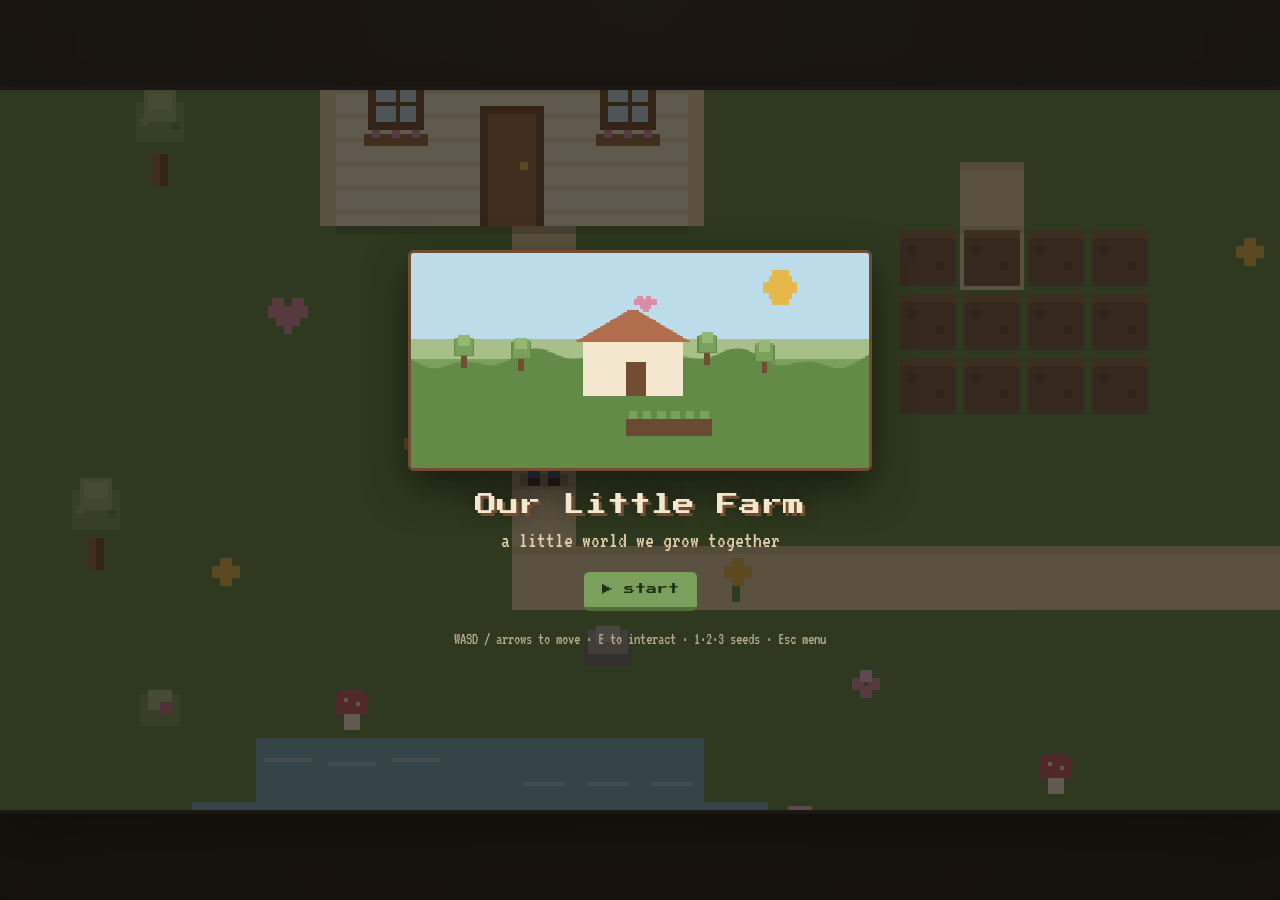
==== farm/index.html @ bc39baae "add our little farm game + footer link" ====
<!DOCTYPE html>
<html lang="en">
<head>
<meta charset="UTF-8">
<meta name="viewport" content="width=device-width, initial-scale=1.0, maximum-scale=1.0, user-scalable=no">
<title>Our Little Farm</title>
<link rel="stylesheet" href="style.css">
</head>
<body>

<div id="stage">
  <canvas id="game" width="320" height="180" aria-label="Our Little Farm game world"></canvas>

  <!-- HUD -->
  <div class="hud" id="hud" style="display:none">
    <div class="hud-left">
      <div class="chip" id="dayChip"><span class="ic">☀</span><span id="dayLabel">Day 1</span></div>
      <div class="chip gold"><span class="ic">◆</span><span id="coinLabel">0</span></div>
      <div class="chip" id="keepChip"><span class="ic">✦</span><span id="keepLabel">0 / 7 keepsakes</span></div>
    </div>
    <div class="hud-right">
      <button class="chip" id="soundBtn" aria-label="Toggle sound">♪ on</button>
      <button class="chip" id="menuBtn" aria-label="Open menu">menu</button>
    </div>
  </div>

  <!-- interaction hint -->
  <div class="hint" id="hint"></div>

  <!-- inventory -->
  <div class="inventory" id="inventory" style="display:none" role="toolbar" aria-label="Seed inventory"></div>

  <!-- dialogue -->
  <div class="dialogue" id="dialogue" role="dialog" aria-live="polite">
    <div class="who" id="dlgWho">Farmer</div>
    <div class="txt" id="dlgText"></div>
    <div class="cont" id="dlgCont">press E ▸</div>
  </div>

  <!-- title screen -->
  <div class="overlay show" id="title">
    <div class="panel">
      <canvas class="title-art" id="titleArt" width="320" height="150"></canvas>
      <div class="title-name" id="titleName">Our Little Farm</div>
      <div class="title-sub" id="titleSub">a little world we grow together</div>
      <button class="btn" id="startBtn">▶ start</button>
      <button class="btn alt" id="continueBtn" style="display:none">continue</button>
      <div class="hint-keys">WASD / arrows to move · E to interact · 1·2·3 seeds · Esc menu</div>
    </div>
  </div>

  <!-- pause menu -->
  <div class="overlay" id="menu">
    <div class="panel">
      <h2>paused</h2>
      <p>take your time.</p>
      <button class="btn block" id="resumeBtn">▶ resume</button>
      <button class="btn alt block" id="menuSoundBtn">♪ sound: on</button>
      <button class="btn alt block" id="controlsBtn">⌨ controls &amp; how to play</button>
      <button class="btn warn block" id="restartBtn">↺ restart farm</button>
    </div>
  </div>

  <!-- controls / help -->
  <div class="overlay" id="controls">
    <div class="panel">
      <h2>how to play</h2>
      <p id="controlsText"></p>
      <button class="btn block" id="controlsBack">back</button>
    </div>
  </div>

  <!-- seed shop -->
  <div class="overlay" id="shop">
    <div class="panel">
      <h2>seed box</h2>
      <p>trade a few coins for seeds.</p>
      <div id="shopList"></div>
      <button class="btn alt block" id="shopClose">close</button>
    </div>
  </div>

  <!-- ending -->
  <div class="overlay" id="ending">
    <div class="panel">
      <div class="ending-flowers">❀ ❀ ❀</div>
      <h2 id="endTitle">Happy 2 Months</h2>
      <p id="endSub">and many, many more</p>
      <button class="btn block" id="keepPlaying">keep tending the farm</button>
      <button class="btn alt block" id="endRestart">start over</button>
    </div>
  </div>

  <!-- touch controls -->
  <div class="touch" id="touch">
    <div class="dpad">
      <button class="dbtn up" data-dir="up" aria-label="Move up">▲</button>
      <button class="dbtn left" data-dir="left" aria-label="Move left">◀</button>
      <button class="dbtn right" data-dir="right" aria-label="Move right">▶</button>
      <button class="dbtn down" data-dir="down" aria-label="Move down">▼</button>
    </div>
    <button class="act-btn" id="actBtn" aria-label="Interact">E</button>
  </div>
</div>

<script src="gameConfig.js"></script>
<script src="game.js"></script>
</body>
</html>
---- farm/style.css ----
@import url('https://fonts.googleapis.com/css2?family=Press+Start+2P&family=VT323&display=swap');

:root {
  --ink: #3c3227;
  --cream: #f3e8cf;
  --cream-dark: #e0cfa6;
  --wood: #9c6b43;
  --wood-dark: #734d31;
  --grass: #7ba05b;
  --pink: #d98ca5;
  --gold: #e6b84a;
  --panel-bg: #2c2620;
}

* { margin: 0; padding: 0; box-sizing: border-box; }

html, body {
  height: 100%;
  width: 100%;
  overflow: hidden;
  background: #1b1712;
  font-family: 'VT323', monospace;
  color: var(--ink);
  -webkit-user-select: none;
  user-select: none;
  touch-action: none;
}

#stage {
  position: fixed;
  inset: 0;
  display: flex;
  align-items: center;
  justify-content: center;
  background:
    radial-gradient(120% 120% at 50% 0%, #2a2620 0%, #161310 100%);
}

#game {
  display: block;
  image-rendering: pixelated;
  image-rendering: -moz-crisp-edges;
  image-rendering: crisp-edges;
  box-shadow: 0 0 0 4px #2c2620, 0 18px 50px rgba(0,0,0,0.55);
  background: #bcdcea;
}

/* ---------------- HUD ---------------- */
.hud {
  position: absolute;
  top: 0; left: 0; right: 0;
  display: flex;
  justify-content: space-between;
  align-items: flex-start;
  padding: 10px 12px;
  pointer-events: none;
  font-family: 'Press Start 2P', monospace;
  z-index: 20;
}
.hud-left, .hud-right { display: flex; gap: 8px; align-items: center; }
.chip {
  background: rgba(44,38,32,0.86);
  color: var(--cream);
  border: 2px solid var(--wood-dark);
  border-radius: 4px;
  padding: 6px 9px 4px;
  font-size: 9px;
  line-height: 1.4;
  letter-spacing: 0.5px;
  display: flex;
  align-items: center;
  gap: 6px;
  white-space: nowrap;
}
.chip .ic { width: 12px; height: 12px; display: inline-block; }
.chip.gold { color: #ffdf8e; }
.hud button.chip {
  pointer-events: auto;
  cursor: pointer;
  transition: transform 0.08s, background 0.1s;
}
.hud button.chip:hover { background: rgba(60,52,42,0.95); }
.hud button.chip:active { transform: translateY(1px); }
.hud button.chip:focus-visible { outline: 2px solid var(--pink); outline-offset: 2px; }

/* ---------------- hint ---------------- */
.hint {
  position: absolute;
  left: 50%;
  bottom: 96px;
  transform: translateX(-50%);
  background: rgba(44,38,32,0.9);
  color: var(--cream);
  border: 2px solid var(--wood-dark);
  border-radius: 4px;
  padding: 6px 12px 4px;
  font-size: 12px;
  letter-spacing: 0.5px;
  z-index: 15;
  opacity: 0;
  transition: opacity 0.15s;
  pointer-events: none;
  text-align: center;
  max-width: 90%;
}
.hint.show { opacity: 1; }
.hint .key {
  display: inline-block;
  background: var(--cream);
  color: var(--ink);
  border-radius: 3px;
  padding: 0 5px 1px;
  font-family: 'Press Start 2P', monospace;
  font-size: 9px;
  margin: 0 2px;
}

/* ---------------- inventory bar ---------------- */
.inventory {
  position: absolute;
  left: 50%;
  bottom: 12px;
  transform: translateX(-50%);
  display: flex;
  gap: 6px;
  z-index: 18;
}
.slot {
  width: 52px;
  height: 52px;
  background: rgba(44,38,32,0.86);
  border: 2px solid var(--wood-dark);
  border-radius: 4px;
  position: relative;
  display: flex;
  align-items: center;
  justify-content: center;
  cursor: pointer;
  transition: border-color 0.1s, transform 0.08s;
}
.slot canvas { width: 34px; height: 34px; image-rendering: pixelated; }
.slot .count {
  position: absolute;
  right: 3px; bottom: 1px;
  font-family: 'Press Start 2P', monospace;
  font-size: 9px;
  color: var(--cream);
  text-shadow: 0 1px 0 #000;
}
.slot .num {
  position: absolute;
  left: 3px; top: 1px;
  font-family: 'Press Start 2P', monospace;
  font-size: 8px;
  color: #b7a98c;
}
.slot.active { border-color: var(--gold); transform: translateY(-3px); }
.slot:hover { border-color: var(--pink); }
.slot:focus-visible { outline: 2px solid var(--pink); outline-offset: 2px; }

/* ---------------- dialogue ---------------- */
.dialogue {
  position: absolute;
  left: 50%;
  bottom: 76px;
  transform: translateX(-50%) translateY(8px);
  width: min(680px, 92%);
  background: var(--cream);
  border: 3px solid var(--wood-dark);
  border-radius: 6px;
  box-shadow: inset 0 0 0 2px var(--cream-dark), 0 10px 26px rgba(0,0,0,0.4);
  padding: 16px 20px 20px;
  z-index: 40;
  opacity: 0;
  pointer-events: none;
  transition: opacity 0.15s, transform 0.15s;
}
.dialogue.show { opacity: 1; transform: translateX(-50%) translateY(0); pointer-events: auto; }
.dialogue .who {
  position: absolute;
  top: -14px; left: 16px;
  background: var(--wood);
  color: var(--cream);
  font-family: 'Press Start 2P', monospace;
  font-size: 9px;
  padding: 5px 8px 3px;
  border-radius: 4px;
  border: 2px solid var(--wood-dark);
}
.dialogue .txt {
  font-size: 21px;
  line-height: 1.25;
  color: var(--ink);
  min-height: 52px;
}
.dialogue .txt .cursor { animation: blink 0.8s steps(1) infinite; color: var(--wood); }
@keyframes blink { 50% { opacity: 0; } }
.dialogue .cont {
  position: absolute;
  right: 14px; bottom: 8px;
  font-family: 'Press Start 2P', monospace;
  font-size: 9px;
  color: var(--wood);
  animation: bob 0.8s ease-in-out infinite;
}
@keyframes bob { 50% { transform: translateY(2px); } }
.dialogue .cont.hidden { display: none; }

/* ---------------- overlay panels (menu / shop / title / ending) ---------------- */
.overlay {
  position: absolute;
  inset: 0;
  background: rgba(20,16,12,0.66);
  display: flex;
  align-items: center;
  justify-content: center;
  z-index: 60;
  opacity: 0;
  pointer-events: none;
  transition: opacity 0.2s;
  padding: 20px;
}
.overlay.show { opacity: 1; pointer-events: auto; }
.panel {
  background: var(--cream);
  border: 3px solid var(--wood-dark);
  border-radius: 8px;
  box-shadow: inset 0 0 0 3px var(--cream-dark), 0 16px 40px rgba(0,0,0,0.5);
  padding: 26px 28px;
  width: min(520px, 94%);
  text-align: center;
}
.panel h2 {
  font-family: 'Press Start 2P', monospace;
  font-size: 15px;
  color: var(--wood-dark);
  margin-bottom: 6px;
  line-height: 1.5;
}
.panel p { font-size: 20px; color: #5a4c39; margin-bottom: 18px; line-height: 1.25; }
.btn {
  font-family: 'Press Start 2P', monospace;
  font-size: 11px;
  background: var(--grass);
  color: #21301a;
  border: none;
  border-bottom: 4px solid #4f6f37;
  border-radius: 5px;
  padding: 12px 18px;
  margin: 5px;
  cursor: pointer;
  transition: transform 0.08s, filter 0.1s;
}
.btn:hover { filter: brightness(1.08); }
.btn:active { transform: translateY(2px); border-bottom-width: 2px; }
.btn:focus-visible { outline: 3px solid var(--gold); outline-offset: 2px; }
.btn.alt { background: var(--cream-dark); color: var(--ink); border-bottom-color: #b9a276; }
.btn.warn { background: #cf7f7f; color: #3a1717; border-bottom-color: #9d5555; }
.btn:disabled { opacity: 0.5; cursor: default; filter: grayscale(0.4); }
.btn.block { display: block; width: 100%; margin: 6px 0; }

/* shop rows */
.shop-row {
  display: flex;
  align-items: center;
  justify-content: space-between;
  gap: 10px;
  background: #efe3c6;
  border: 2px solid var(--cream-dark);
  border-radius: 6px;
  padding: 10px 12px;
  margin-bottom: 8px;
}
.shop-row .seed { display: flex; align-items: center; gap: 10px; font-size: 20px; }
.shop-row canvas { width: 32px; height: 32px; image-rendering: pixelated; }
.shop-row .price { font-family: 'Press Start 2P', monospace; font-size: 10px; color: var(--wood-dark); }
.shop-row .buy { margin: 0; padding: 8px 12px; font-size: 9px; }

/* title screen */
#title .panel { background: transparent; border: none; box-shadow: none; }
.title-art {
  width: 100%;
  image-rendering: pixelated;
  border: 3px solid var(--wood-dark);
  border-radius: 6px;
  box-shadow: inset 0 0 0 3px var(--cream-dark), 0 16px 40px rgba(0,0,0,0.5);
  margin-bottom: 16px;
}
.title-name {
  font-family: 'Press Start 2P', monospace;
  font-size: 22px;
  color: var(--cream);
  text-shadow: 3px 3px 0 #734d31, 0 0 18px rgba(0,0,0,0.5);
  margin-bottom: 8px;
  line-height: 1.4;
}
.title-sub {
  font-family: 'VT323', monospace;
  font-size: 22px;
  color: var(--cream-dark);
  margin-bottom: 16px;
}
.hint-keys { font-size: 16px; color: #b7a98c; margin-top: 12px; line-height: 1.4; }

/* ending */
.ending-flowers { font-size: 26px; letter-spacing: 6px; margin-bottom: 10px; }

/* touch controls */
.touch {
  position: absolute;
  inset: 0;
  z-index: 30;
  pointer-events: none;
  display: none;
}
.touch.on { display: block; }
.dpad {
  position: absolute;
  left: 18px; bottom: 76px;
  width: 150px; height: 150px;
  pointer-events: auto;
}
.dbtn {
  position: absolute;
  width: 50px; height: 50px;
  background: rgba(44,38,32,0.7);
  border: 2px solid rgba(243,232,207,0.5);
  border-radius: 8px;
  color: var(--cream);
  font-family: 'Press Start 2P', monospace;
  font-size: 14px;
  display: flex; align-items: center; justify-content: center;
}
.dbtn.up { left: 50px; top: 0; }
.dbtn.down { left: 50px; top: 100px; }
.dbtn.left { left: 0; top: 50px; }
.dbtn.right { left: 100px; top: 50px; }
.dbtn:active { background: rgba(243,232,207,0.75); color: var(--ink); }
.act-btn {
  position: absolute;
  right: 22px; bottom: 96px;
  width: 74px; height: 74px;
  border-radius: 50%;
  background: rgba(216,140,165,0.85);
  border: 3px solid rgba(243,232,207,0.6);
  color: #3a1720;
  font-family: 'Press Start 2P', monospace;
  font-size: 12px;
  pointer-events: auto;
  display: flex; align-items: center; justify-content: center;
}
.act-btn:active { filter: brightness(1.15); }

.sr-only {
  position: absolute; width: 1px; height: 1px;
  padding: 0; margin: -1px; overflow: hidden;
  clip: rect(0,0,0,0); white-space: nowrap; border: 0;
}
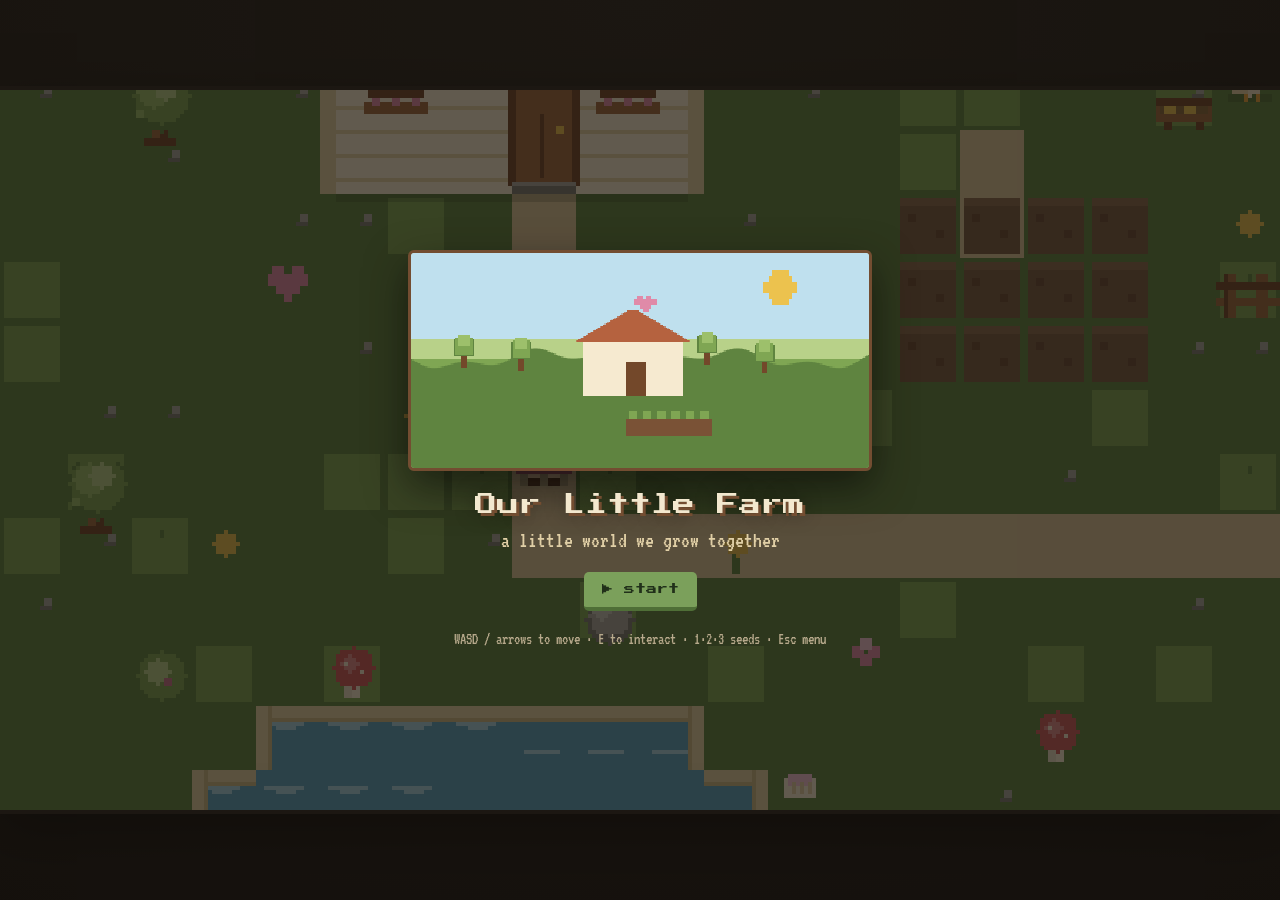
==== commit 630a906d: "farm: daily little notes (3 per new day once you plant) with cute gaming messages; gate now opens at" ====
--- a/farm/index.html
+++ b/farm/index.html
@@ -16,7 +16,7 @@
     <div class="hud-left">
       <div class="chip" id="dayChip"><span class="ic">☀</span><span id="dayLabel">Day 1</span></div>
       <div class="chip gold"><span class="ic">◆</span><span id="coinLabel">0</span></div>
-      <div class="chip" id="keepChip"><span class="ic">✦</span><span id="keepLabel">0 / 7 keepsakes</span></div>
+      <div class="chip" id="keepChip"><span class="ic">✦</span><span id="keepLabel">0 / 10 keepsakes</span></div>
     </div>
     <div class="hud-right">
       <button class="chip" id="soundBtn" aria-label="Toggle sound">♪ on</button>
